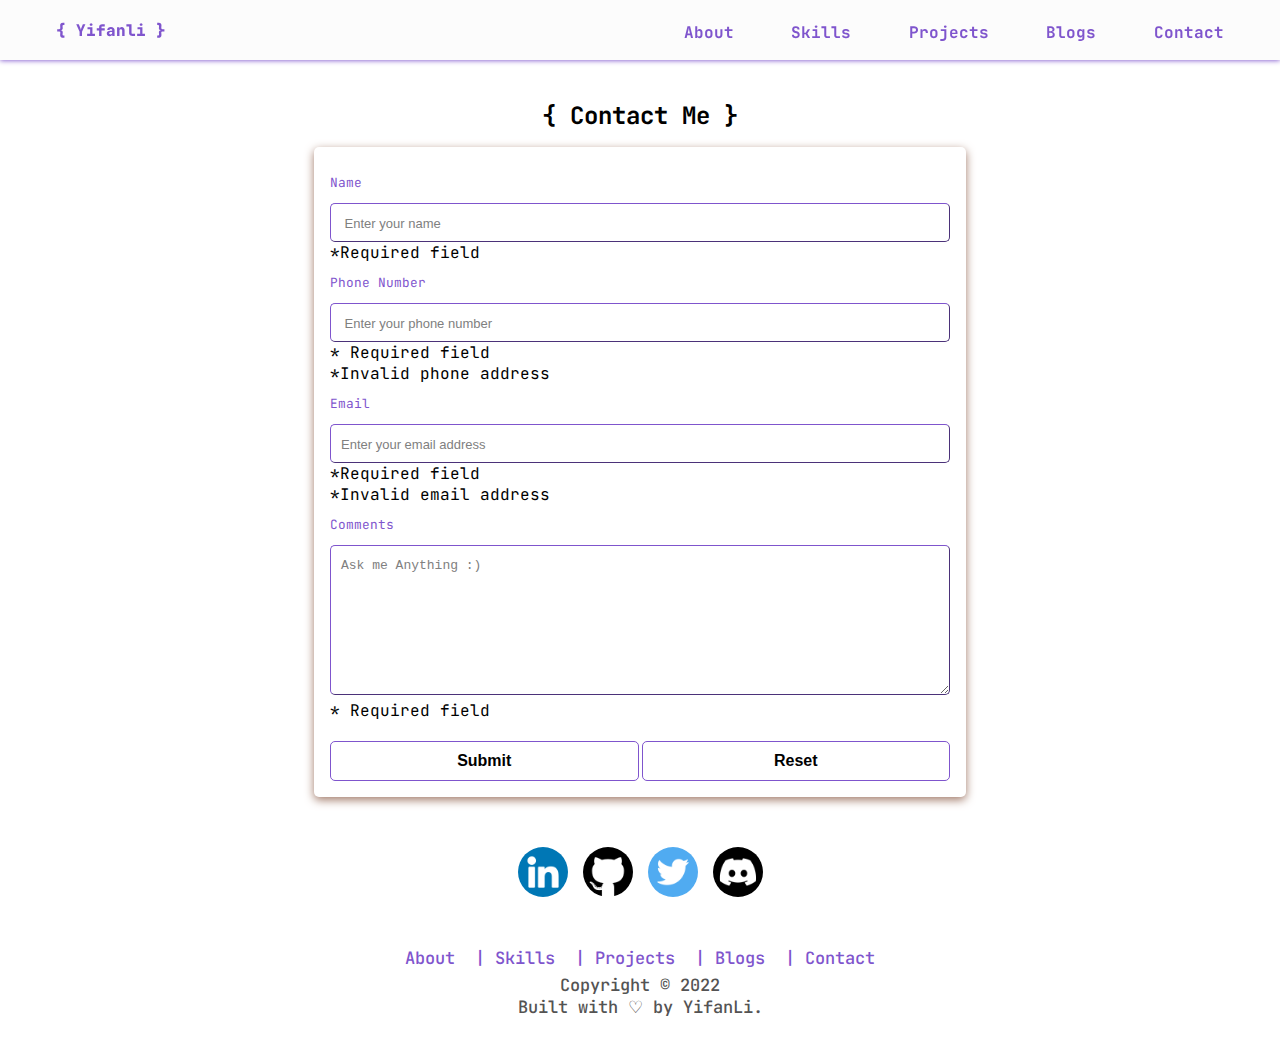
==== contact.html @ ae6ae16e "Add files via upload" ====
<!-------f-----------

    Project 4
    Name: Yifan Li 
    Date: 2022.12.14
    Description:Website Development & Deployment


-------------------->



<!DOCTYPE html>
<html lang="en">
  <head>
    <meta charset="UTF-8">
    <meta http-equiv="X-UA-Compatible" content="IE=edge">
    <meta name="viewport" content="width=device-width, initial-scale=1.0" >
    <!-- google font -->
    <link rel="preconnect" href="https://fonts.googleapis.com">
    <link rel="preconnect" href="https://fonts.gstatic.com" crossorigin>
    <link href="https://fonts.googleapis.com/css2?family=JetBrains+Mono:wght@100;400;700;900&display=swap" rel="stylesheet">

    <!--CSS Styles -->
    <link rel="stylesheet" href="css/contact_style.css">
    <title>Yifan Li Website </title>
  </head>

  <body>
    <header id="header">
        <!-- Navbar -->
        <nav id="navbar" class="navbar">
            <h1><a href="#home" class="home-link"> { Yifanli } </a>  </h1>
            <ul>
                <li><a href="index.html" class="nav-link">About </a></li>
                <li><a href="skills.html" class="nav-link">Skills </a></li>
                <li><a href="skills.html" class="nav-link">Projects </a></li>
                <li><a href="skills.html" class="nav-link">Blogs </a></li>
                <li><a href="contact.html" class="nav-link">Contact </a></li>
            </ul>
        </nav>
    </header>
    
    <section class="contact" id="contact">
      <h2 class="contact_heading">{ Contact Me }</h2>
        <form class="contact_form" method="post" action="index.html">
          <div class="fieldset">
            <ul>
              <!-- name -->
              <li>
                <label for="name">Name</label>
                <input type="text" id="name" name="name" placeholder=" Enter your name " 
                class="input_field">
                <p class="contactError error" id="name_error">*Required field</p>
              </li>
              <!-- phonenumber -->
              <li>
                <label for="phone">Phone Number</label>
                <input type="tel" id="phone" name="phone" placeholder=" Enter your phone number " 
                class="input_field">
                <p class="contactError error" id="phone_error">* Required field</p>
                <p class="contactError error" id="phoneformat_error">*Invalid phone address</p>
              </li>
              <!-- email -->
              <li>
                <label for="email">Email</label>
                <input type="email" id="email" name="email" placeholder="Enter your email address" 
                class="input_field">
                <p class="contactError error" id="email_error">*Required field</p>
                <p class="contactError error" id="emailformat_error">*Invalid email address</p>
              </li>
              <!--comment -->
              <li>
                <label for="comment">Comments</label>
                <textarea id="comment" name="comment" placeholder="Ask me Anything :)" 
                class="input_field"></textarea>
                <p class="contactError error" id="comment_error">* Required field</p>
              </li>

              <!-- submit and reset-->
              <li class="button">
                <input type="submit" value="Submit" id="submit_button">
                <input type="reset" value="Reset" id="reset_button">
              </li>
              </ul>
          </div>
        </form>
    </section>

    <!-- Social accounts - Fixed to the right -->
    <div class="socials" id="socials">
      <a href="#" target="_blank"><img src="icons/Linkedin.png" alt="Linkedin" loading="lazy"
        class="social_card"></a>
      <a href="#" target="_blank"><img src="icons/Github.png" alt="Github" loading="lazy"
          class="social_card"></a>
      <a href="#" target="_blank"><img src="icons/Twitter.png" alt="Twitter" loading="lazy"
        class="social_card"></a>
      <a href="#" target="_blank"><img src="icons/Discord.png" alt="Discord" loading="lazy"
          class="social_card"></a>
    </div>


    <!-- Footer section -->
    <footer id="footer">
      <div class="footer_nav">
          <ul>
            <li><a href="index.html" class="nav-link">About </a></li>
            <li><a href="skills.html" class="nav-link">Skills </a></li>
            <li><a href="skills.html" class="nav-link">Projects </a></li>
            <li><a href="skills.html" class="nav-link">Blogs </a></li>
            <li><a href="contact.html" class="nav-link">Contact </a></li>
          </ul>
      </div>
       
      <div class="footer_copyright">
        <p> Copyright &copy; 2022</p>
        <p> Built with ♡ by YifanLi.</p>
      </div>
    </footer>

    <!-- Website scripts -->
    <script src="js/contact.js"></script>

   
  </body>
</html>
---- css/contact_style.css ----
/*

    Project 4
    Name: Yifan Li 
    Date: 2022.12.14
    Description:Website Development & Deployment

*/


/* variables   */
:root{
  --font-family: "JetBrains Mono", monospace;
  --normal-font: 400;
  --bold-font: 700;
  --bolder-font: 900;
  --bg-color: #fcfcfc;

  --primary-color: #7f55cd;
  --secondary-color: #ff7235;
  --primary-shadow: #8b8eaf;
  --secondary-shadow: #a17a69;
  --bottom-margin: 0.5rem;
  --bottom-margin-2: 1rem;
  --line-height: 1.7rem;
  --transition: 0.3s;
}

/* CSS resets */
*{
  margin: 0;
  padding: 0;
  box-sizing: border-box;
}


ul{
  list-style: none;
}

a{
  text-decoration: none;
  color: var(--primary-color);
}

a:hover{
  color: var(--secondary-color); 
}


body{
  font-family: var(--font-family);
}

/* nav bar */
#navbar{
  width: 100%;
  height: 60px;
  position: fixed;
  background-color: var(--bg-color);
  top: 0;
  left: 0;
  z-index: 1;
  display: flex;
  align-items: center;
  justify-content: space-between;
  padding: 1.2rem 3.5rem;
  box-shadow: 0 3px 5px  rgba(0,0,0,0.2);
  transition: var(--transition);
}

#navbar:hover{
  box-shadow: 0 1.2px 5px var(--primary-color); 
}

#navbar h1{

  font-weight: var(--bolder-font);
  font-size: 1rem;
}

#navbar ul{
  display: flex;
  gap: 3.6rem;
}

#navbar ul li{
  margin-top:5px;
  font-weight: var(--bold-font);
  font-size: 1rem;
}

#navbar ul li a{
  transition: var(--transition);
}

#navbar ul li a:hover{
  color: var(--secondary-color);
  opacity: 0.8;
  border-bottom: 3px solid var(--secondary-color);
}



/* contact styles */
#contact{
  margin-top: 100px;
}

.contact_heading{
  text-align: center;
  margin-bottom: var(--bottom-margin-2);
}

.contact_form{
  max-width: 652px;
  margin: 0 auto;
  padding: 1rem;
  border-radius: 5px;
  box-shadow: 0 3px 10px var(--secondary-shadow);
}

.fieldset label{
  line-height: 40px;
  font-weight: 900px;
  font-size: 0.8rem;
  color: var(--primary-color);
}

.fieldset input,textarea{
  width: 100%;
  padding-top: 10px;
  padding-bottom: 10px;
  border-radius:5px;
  border: 1.5px outset var(--primary-color);
  font-size: 15px;
  outline: none;
}

.fieldset textarea{
  min-height: 150px;
  font-size: 15px;
  padding-top: 2px;
  padding-bottom: 2px;
}

.fieldset ::placeholder{
  padding:10px;
  color: grey;
  font-size: 13px;
}

.button{
  display: flex;
  justify-content: space-between;
  align-items: center;
  margin-top: 20px;
  gap:3px;
}

#submit_button,#reset_button{
  width: 100%;
  padding: 10px;
  background-color: #fff;
  border: 1px solid var(--primary-color);
  border-radius: 5px;
  font-size: 1rem;
  font-weight: var(--bold-font);
  transition: var(--transition);
}

#submit_button:hover,#reset_button:hover{
  background-color: var(--primary-color);
  color: #fff;
  border: 1px solid var(--primary-color);
  cursor: pointer;
}


/* social */
.socials{
  display:flex;
  align-items: center;
  justify-content: center;
  margin: 0 auto;
  margin-top: 50px;
  margin-bottom: 50px;
  gap: 15px;
}

.social_card{
  width: 50px;
  height: 50px;
  background-color: #fff;
  border-radius: 50%;
  display: flex;
  justify-content: center;
  align-items: center;
  transition: var(--transition);
}

.social_card:hover{
  box-shadow: 0 3px 10px var(--secondary-shadow);
}


/* footer */
#footer{
  width:100%;
  text-align: center;
  margin: 0 auto;
  font-size: var(--normal-font);
  margin-bottom: 30px;
  font-size: 17px;
  font-weight: 500;
}

.footer_nav ul{
  display: flex;
  justify-content: center;
  align-items: center;
  gap: 10px;
}

.footer_nav li:not(:last-child)::after{
  content: "|";
  margin-left: 10px;
  color: var(--primary-color);
}

.footer_copyright{
  margin-top: 5px;
  color:rgb(84, 83, 83);
}

/* media queries */
/* Max-width 1020px */
@media screen and (max-width:1020px) { 
  #navbar{
    gap: 10px;
   }
    #navbar ul{
      margin:0 auto;
      display: flex;
      justify-content: space-between;
      align-items: center;
      gap: 18px;
    }
}


@media screen and (max-width:800px) {
   
  #navbar{
    padding: 10px;
    height:50px;
  }

  #navbar h1{
    display: none;
  }

  #navbar ul{
    margin:0 auto;
    display: flex;
    justify-content: space-between;
    align-items: center;
    gap: 22px;
  }

  #navbar ul li a{
    font-size: 0.9rem;
  }

  .contact_form{
    max-width: 450px;
  }

  }
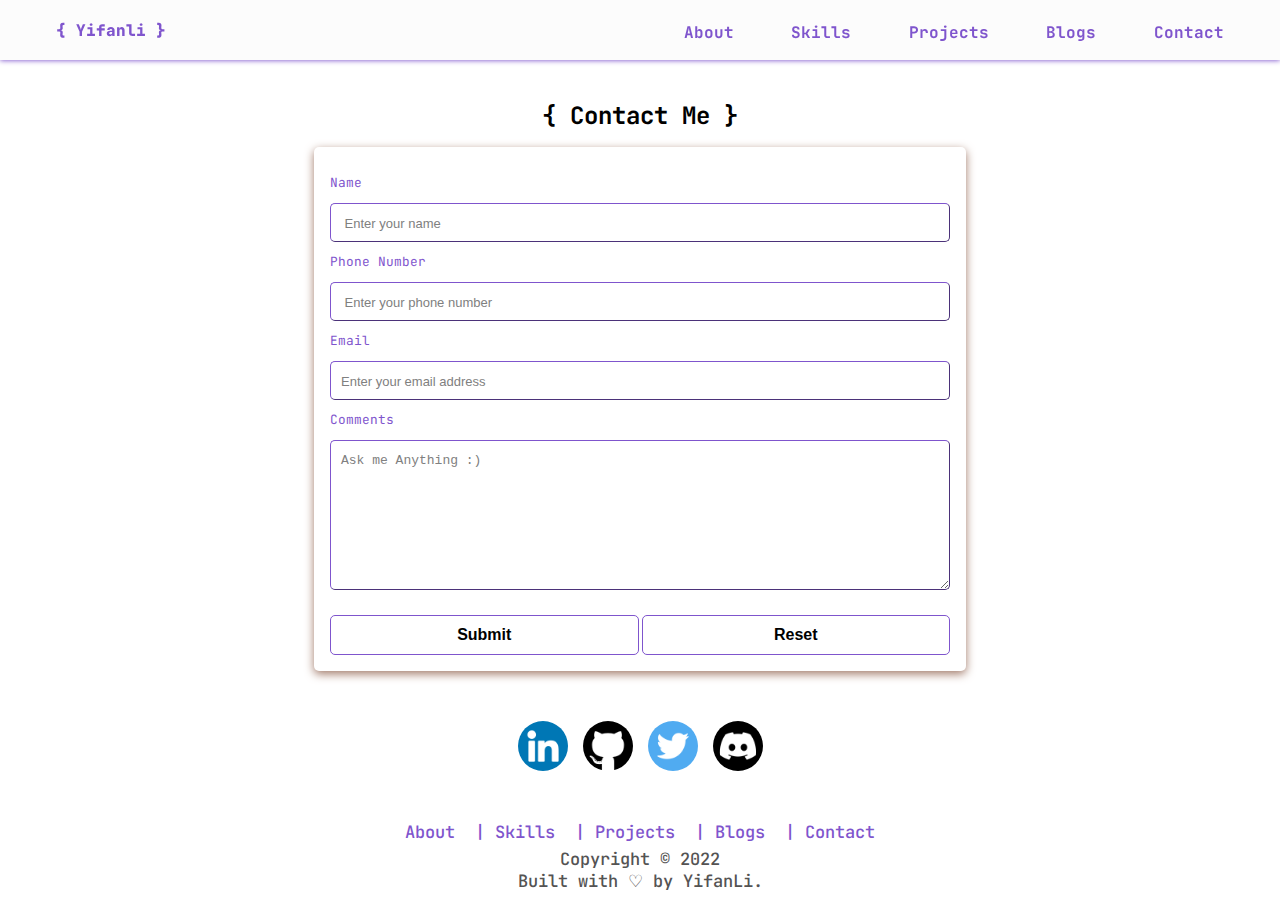
==== commit 13b55bbd: "Update contact.html" ====
--- a/contact.html
+++ b/contact.html
@@ -119,8 +119,8 @@
     </footer>
 
     <!-- Website scripts -->
-    <script src="js/contact.js"></script>
+    <script src="JS/contact.js"></script>
 
    
   </body>
-</html>+</html>
